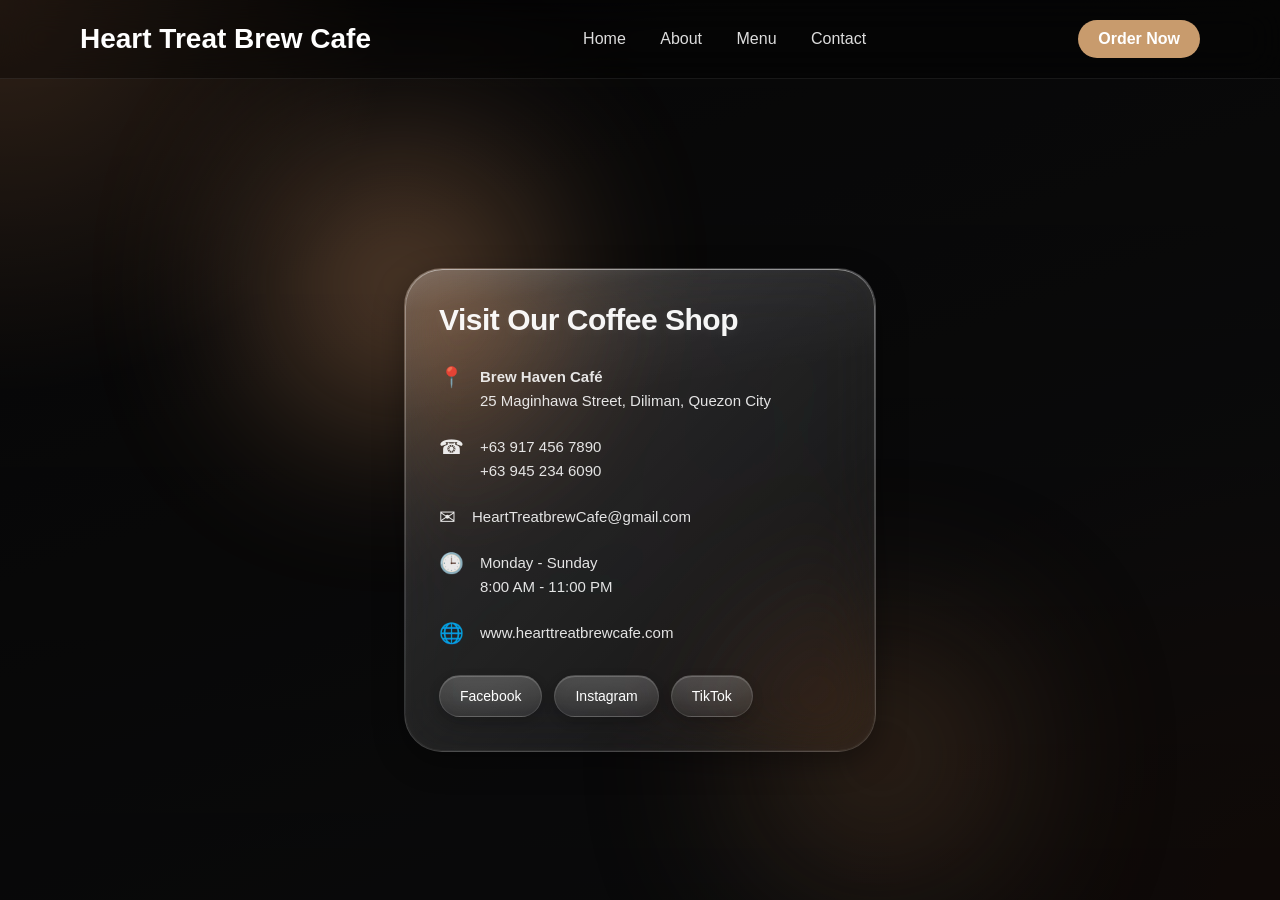
==== contact.html @ 6c5f62e9 "Add files via upload" ====
<body>
<!-- BACKGROUND VIDEO -->
<video autoplay muted loop playsinline id="bg-video">
  <source src="YTDown_YouTube_Coffee-shop-promo-video-Sony-a7III-with-_Media_bNbada12iM_001_1080p.mp4" type="video/mp4">
</video>
<div id="loader">
  <div class="spinner"></div>
  <p>Loading...</p>
</div>
<!-- NAVBAR -->
<header>
  <h2>Heart Treat Brew Cafe</h2>

  <nav>
    <a href="index.html">Home</a>
    <a href="about.html">About</a>
    <a href="menu.html">Menu</a>
    <a href="Contact.html">Contact</a>
  </nav>

  <a href="ordernow.html" class="btn">Order Now</a>
</header>

<div class="ios26-wrapper">

  <!-- AMBIENT LIGHT -->
  <div class="ambient ambient-1"></div>
  <div class="ambient ambient-2"></div>

  <!-- IOS 26 GLASS PANEL -->
  <div class="ios26-card">

    <!-- SPECULAR HIGHLIGHT -->
    <div class="specular"></div>

    <!-- NOISE -->
    <div class="noise"></div>

    <h3>Visit Our Coffee Shop</h3>

    <div class="row">
      <span>📍</span>
      <div>
        <p class="title">Brew Haven Café</p>
        <p>25 Maginhawa Street, Diliman, Quezon City</p>
      </div>
    </div>

    <div class="row">
      <span>☎</span>
      <div>
        <p>+63 917 456 7890</p>
        <p>+63 945 234 6090</p>
      </div>
    </div>

    <div class="row">
      <span>✉</span>
      <div>
        <p>HeartTreatbrewCafe@gmail.com</p>
      </div>
    </div>

    <div class="row">
      <span>🕒</span>
      <div>
        <p>Monday - Sunday</p>
        <p>8:00 AM - 11:00 PM</p>
      </div>
    </div>

    <div class="row">
      <span>🌐</span>
      <div>
        <p>www.hearttreatbrewcafe.com</p>
      </div>
    </div>

    <!-- IOS STYLE BUTTONS -->
    <div class="socials">
      <a href="https://www.facebook.com/profile.php?id=61574501753547&sk=following">Facebook</a>
      <a href="#">Instagram</a>
      <a href="#">TikTok</a>
    </div>

  </div>
</div>

<style>
/* ===== NAVBAR ===== */

header{
    position:fixed;
    top:0;
    left:0;
    width:100%;

    display:flex;
    justify-content:space-between;
    align-items:center;

    padding:20px 80px;

    background:rgba(0,0,0,0.35);

    backdrop-filter:blur(18px);
    -webkit-backdrop-filter:blur(18px);

    border-bottom:1px solid rgba(255,255,255,0.08);

    z-index:9999;
    
}

header h2{
    color:white;
    font-size:28px;
    font-weight:700;
}

nav a{
    margin:0 15px;

    text-decoration:none;

    color:#ddd;

    font-weight:500;

    transition:.3s;
}

nav a:hover{
    color:#c89b6d;
}

/* BUTTON */

.btn{
    padding:10px 20px;
    background:#c89b6d;
    color:white;

    border-radius:30px;
    text-decoration:none;

    font-weight:600;

    transition:.3s ease;

    border:none;
}

.btn:hover{
    background:#a87e55;
    transform:translateY(-2px);
}

/* MOBILE */

@media(max-width:900px){

    header{
        flex-direction:column;
        gap:15px;
        padding:20px;
    }

    nav{
        display:flex;
        flex-wrap:wrap;
        justify-content:center;
    }

}
/* ===== IOS 26 LIQUID GLASS ===== */

*{
    margin:0;
    padding:0;
    box-sizing:border-box;
}

body{
    min-height:100vh;
    display:flex;
    justify-content:center;
    align-items:center;
    padding-top:120px;
    overflow:hidden;
    font-family:-apple-system,BlinkMacSystemFont,
    "SF Pro Display","Poppins",sans-serif;

    background:
    radial-gradient(circle at top left,
    #6f4e37 0%,
    transparent 25%),

    radial-gradient(circle at bottom right,
    #2d1b14 0%,
    transparent 30%),

    linear-gradient(
    160deg,
    #0f0f10,
    #161617,
    #1f2023
    );

    color:white;
}

/* ===== WRAPPER ===== */

.ios26-wrapper{
    position:relative;
    width:100%;
    max-width:520px;
    padding:24px;
}

/* ===== FLOATING LIGHT BLOBS ===== */

.ambient{
    position:absolute;
    border-radius:50%;
    filter:blur(100px);
    opacity:.45;
    z-index:0;
}

.ambient-1{
    width:240px;
    height:240px;
    background:#ffb37a;

    top:-80px;
    left:-100px;
}

.ambient-2{
    width:220px;
    height:220px;
    background:#8b5e3c;

    right:-90px;
    bottom:-90px;
}

/* ===== MAIN GLASS ===== */

.ios26-card{

    position:relative;
    z-index:2;

    padding:34px;

    border-radius:38px;

    overflow:hidden;

    /* IOS LIQUID GLASS */
    background:
    linear-gradient(
        135deg,
        rgba(255,255,255,0.16),
        rgba(255,255,255,0.03)
    );

    backdrop-filter:
    blur(32px)
    saturate(180%)
    brightness(1.15);

    -webkit-backdrop-filter:
    blur(32px)
    saturate(180%)
    brightness(1.15);

    border:
    1px solid rgba(255,255,255,0.14);

    box-shadow:
    0 10px 30px rgba(0,0,0,.35),

    inset 0 1px 0 rgba(255,255,255,.22),

    inset 0 -1px 0 rgba(255,255,255,.04),

    inset 0 0 18px rgba(255,255,255,.03);

    transition:.4s ease;
}
/* LOADER OVERLAY */
#loader {
  position: fixed;
  inset: 0;
  background: rgba(0,0,0,0.9);
  display: flex;
  flex-direction: column;
  justify-content: center;
  align-items: center;
  z-index: 9999;

  opacity: 0;
  visibility: hidden;
  transition: 0.3s ease;
}

/* SHOW LOADER */
#loader.show {
  opacity: 1;
  visibility: visible;
}

/* SPINNER */
.spinner {
  width: 60px;
  height: 60px;
  border: 5px solid rgba(255,255,255,0.2);
  border-top: 5px solid #c89b6d;
  border-radius: 50%;
  animation: spin 1s linear infinite;
  margin-bottom: 15px;
}

@keyframes spin {
  to { transform: rotate(360deg); }
}

#loader p {
  color: #fff;
  font-size: 14px;
  letter-spacing: 1px;
}

/* ===== REAL IOS DEPTH ===== */

.ios26-card::before{
    content:'';

    position:absolute;
    inset:0;

    border-radius:38px;

    padding:1px;

    background:
    linear-gradient(
    180deg,
    rgba(255,255,255,.35),
    rgba(255,255,255,.02)
    );

    -webkit-mask:
    linear-gradient(#fff 0 0) content-box,
    linear-gradient(#fff 0 0);

    -webkit-mask-composite:xor;
            mask-composite:exclude;

    pointer-events:none;
}

/* ===== SPECULAR LIGHT ===== */

.specular{
    position:absolute;

    top:-120px;
    left:-40px;

    width:180%;
    height:220px;

    background:
    linear-gradient(
    to bottom,
    rgba(255,255,255,.35),
    rgba(255,255,255,.06),
    transparent
    );

    transform:rotate(-8deg);

    opacity:.9;

    pointer-events:none;
}

/* ===== MICRO NOISE ===== */

.noise{
    position:absolute;
    inset:0;

    opacity:.035;

    background-image:
    radial-gradient(#fff 0.5px, transparent 0.5px);

    background-size:4px 4px;

    mix-blend-mode:overlay;

    pointer-events:none;
}

/* ===== TITLE ===== */

h3{
    font-size:30px;
    font-weight:700;

    margin-bottom:28px;

    letter-spacing:-0.5px;

    color:rgba(255,255,255,.96);

    text-shadow:
    0 2px 12px rgba(255,255,255,.08);
}

/* ===== ROWS ===== */

.row{
    display:flex;
    gap:16px;

    margin-bottom:22px;

    align-items:flex-start;
}

.row span{
    font-size:20px;
    opacity:.9;
}

.row p{
    color:rgba(255,255,255,.88);

    line-height:1.6;

    font-size:15px;
}

.title{
    font-weight:600;
    color:white;
}

/* ===== IOS 26 BUTTONS ===== */

.socials{
    display:flex;
    gap:12px;

    margin-top:30px;

    flex-wrap:wrap;
}

.socials a{

    text-decoration:none;

    color:white;

    font-size:14px;
    font-weight:500;

    padding:12px 20px;

    border-radius:999px;

    background:
    linear-gradient(
    180deg,
    rgba(255,255,255,.18),
    rgba(255,255,255,.06)
    );

    border:
    1px solid rgba(255,255,255,.12);

    backdrop-filter:blur(18px);

    -webkit-backdrop-filter:blur(18px);

    box-shadow:
    inset 0 1px 0 rgba(255,255,255,.18),
    0 4px 12px rgba(0,0,0,.18);

    transition:.25s ease;
}

/* IOS HOVER */

.socials a:hover{

    transform:
    translateY(-2px)
    scale(1.02);

    background:
    linear-gradient(
    180deg,
    rgba(255,255,255,.24),
    rgba(255,255,255,.1)
    );
}

/* ===== FLOATING MOTION ===== */

@keyframes liquid{
    0%{
        transform:translateY(0px);
    }

    50%{
        transform:translateY(-6px);
    }

    100%{
        transform:translateY(0px);
    }
}
#bg-video {
    position: fixed;
    top: 0;
    left: 0;

    width: 100%;
    height: 100%;

    object-fit: cover;

    z-index: -1; /* sends it to the back */
}
.ios26-card{
    animation:liquid 7s ease-in-out infinite;
}

body::before {
    content: "";
    position: fixed;
    inset: 0;

    background: rgba(0,0,0,0.55);

    z-index: -1;
}
/* ===== MOBILE ===== */

@media(max-width:600px){

    .ios26-card{
        padding:28px;
        border-radius:30px;
    }

    h3{
        font-size:24px;
    }

}
#bg-video{
    position: fixed;
    top:0;
    left:0;

    width:100%;
    height:100%;

    object-fit:cover;

    z-index:-2;
}

/* DARK OVERLAY */
body::before{
    content:"";
    position:fixed;
    inset:0;

    background:
    linear-gradient(
        rgba(0,0,0,0.55),
        rgba(0,0,0,0.65)
    );

    z-index:-1;
}
</style>
<script>
const loader = document.getElementById("loader");

// show loader on link click
document.querySelectorAll("a").forEach(link => {
  link.addEventListener("click", function(e) {
    const href = this.getAttribute("href");

    // ignore empty or external links if you want
    if (!href || href.startsWith("#")) return;

    e.preventDefault();
    loader.classList.add("show");

    setTimeout(() => {
      window.location.href = href;
    }, 800); // loading time
  });
});

// hide loader when page loads
window.addEventListener("load", () => {
  loader.classList.remove("show");
});
</script>
</body>
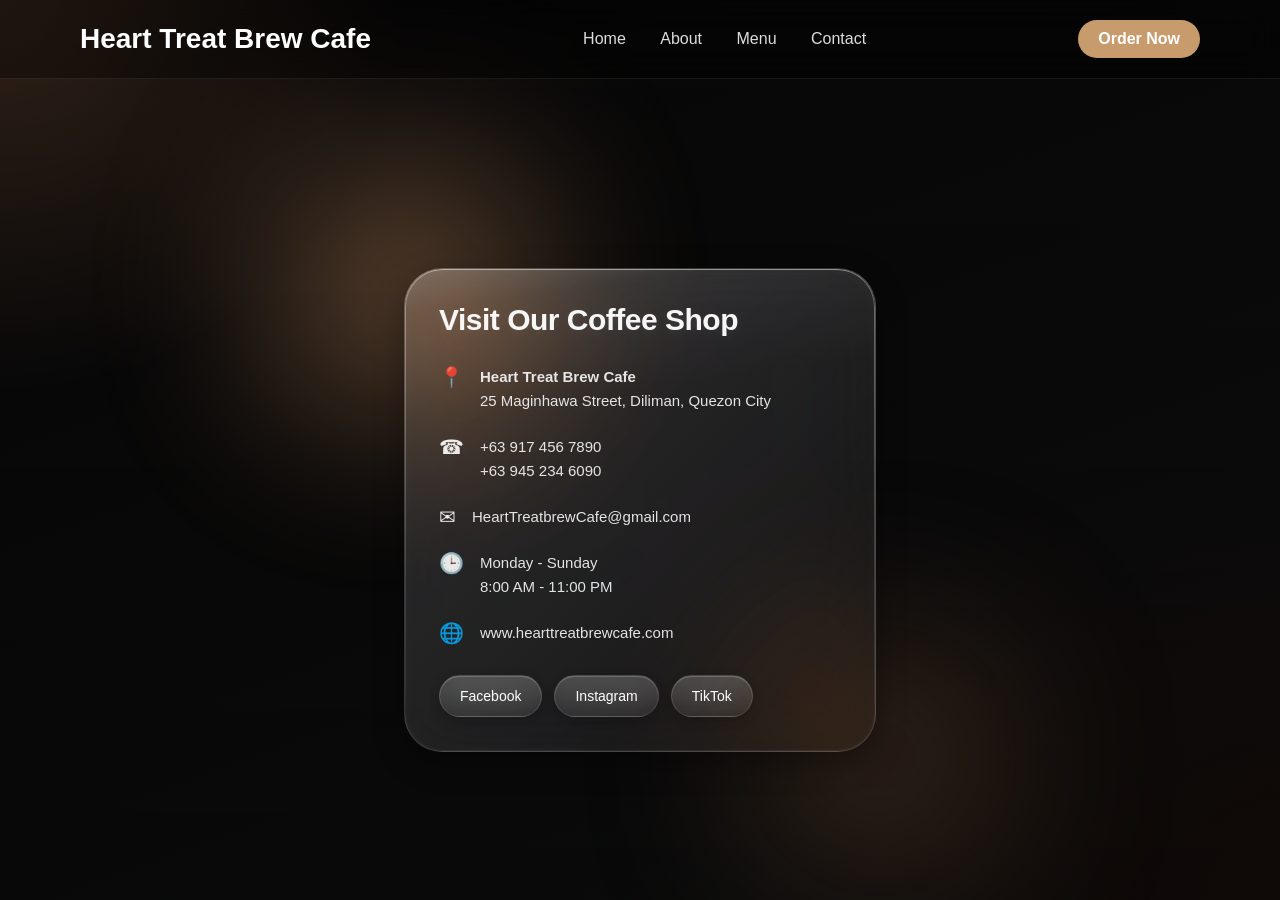
==== commit 27372801: "Update contact.html" ====
--- a/contact.html
+++ b/contact.html
@@ -41,7 +41,7 @@
     <div class="row">
       <span>📍</span>
       <div>
-        <p class="title">Brew Haven Café</p>
+        <p class="title">Heart Treat Brew Cafe</p>
         <p>25 Maginhawa Street, Diliman, Quezon City</p>
       </div>
     </div>
@@ -621,4 +621,4 @@
   loader.classList.remove("show");
 });
 </script>
-</body>+</body>
